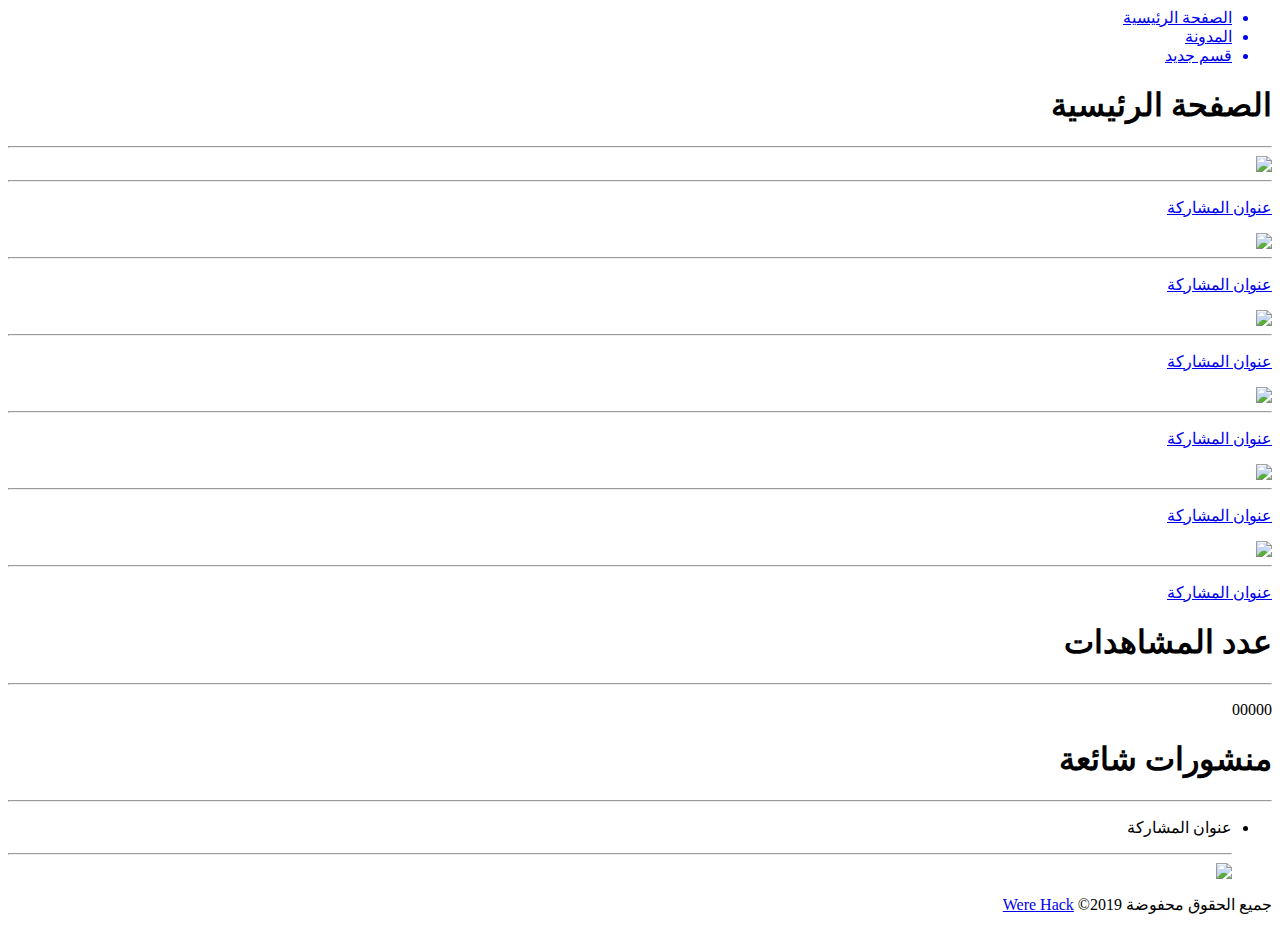
==== index.html @ 82bd42a2 "Update index.html" ====
<!DOCTYP hyml>
<html>
    <head>
        <meta charset="utf8">
        <title>عنوان</title>
        <link href="style.css" rel="stylesheet" >
    </head>
    <body dir="rtl">
        <nav>
            <ul>
                 <a href="index.html"> <li>الصفحة الرئيسية</li></a>
                <a href="blog.html"> <li>المدونة</li></a>
                <a href="#"> <li>قسم جديد</li></a>
            </ul>
        </nav>
        
        <section>
            <h1>الصفحة الرئيسية</h1>
            <hr>
            <div class="div-big">
                <div class="div-small">
                    <a href="m1.html">
                    <img class="img1" src="host.png">
                    <hr>
                    <p>عنوان المشاركة</p>
                        </a>
                
                </div>
                 <div class="div-small">
                    <a href="m1.html">
                    <img class="img1" src="img%206.jpg">
                    <hr>
                    <p>عنوان المشاركة</p>
                        </a>
                </div>
                 <div class="div-small">
                    <a href="m1.html">
                    <img class="img1" src="img%202.jpg">
                    <hr>
                    <p >عنوان المشاركة</p>
                        </a>
                </div>
                 <div class="div-small">
                    <a href="m1.html">
                    <img class="img1" src="img%203.jpg">
                    <hr>
                    <p >عنوان المشاركة</p>
                        </a>
                </div>
                  <div class="div-small">
                    <a href="m1.html">
                    <img class="img1" src="img%203.jpg">
                    <hr>
                    <p >عنوان المشاركة</p>
                        </a>
                </div>
                  <div class="div-small">
                   <a href="m1.html">
                    <img class="img1" src="img5.jpg">
                    <hr>
                    <p >عنوان المشاركة</p>
                        </a>
                </div>
            </div>
        </section>
        <aside class="aside1">
            <h1>عدد المشاهدات</h1>
            <hr class="hr-aside">
            <p class="viwo">00000</p>
        </aside>
        <aside class="aside2">
         <h1>منشورات شائعة</h1>
            <hr class="hr-aside">
            <ul>
               <li>
                <p >عنوان المشاركة</p>
                    <hr class="hr-aside2">
                   <img class="img2" src="img%206.jpg">
                </li>
            </ul>
        </aside>
        <div class="cler"></div>
        <footer>
        <p>جميع الحقوق محفوضة 2019&copy; <a href="https://www.were-hack.tk"><span>Were Hack</span></a> </p>
        </footer>
    </body>
</html>
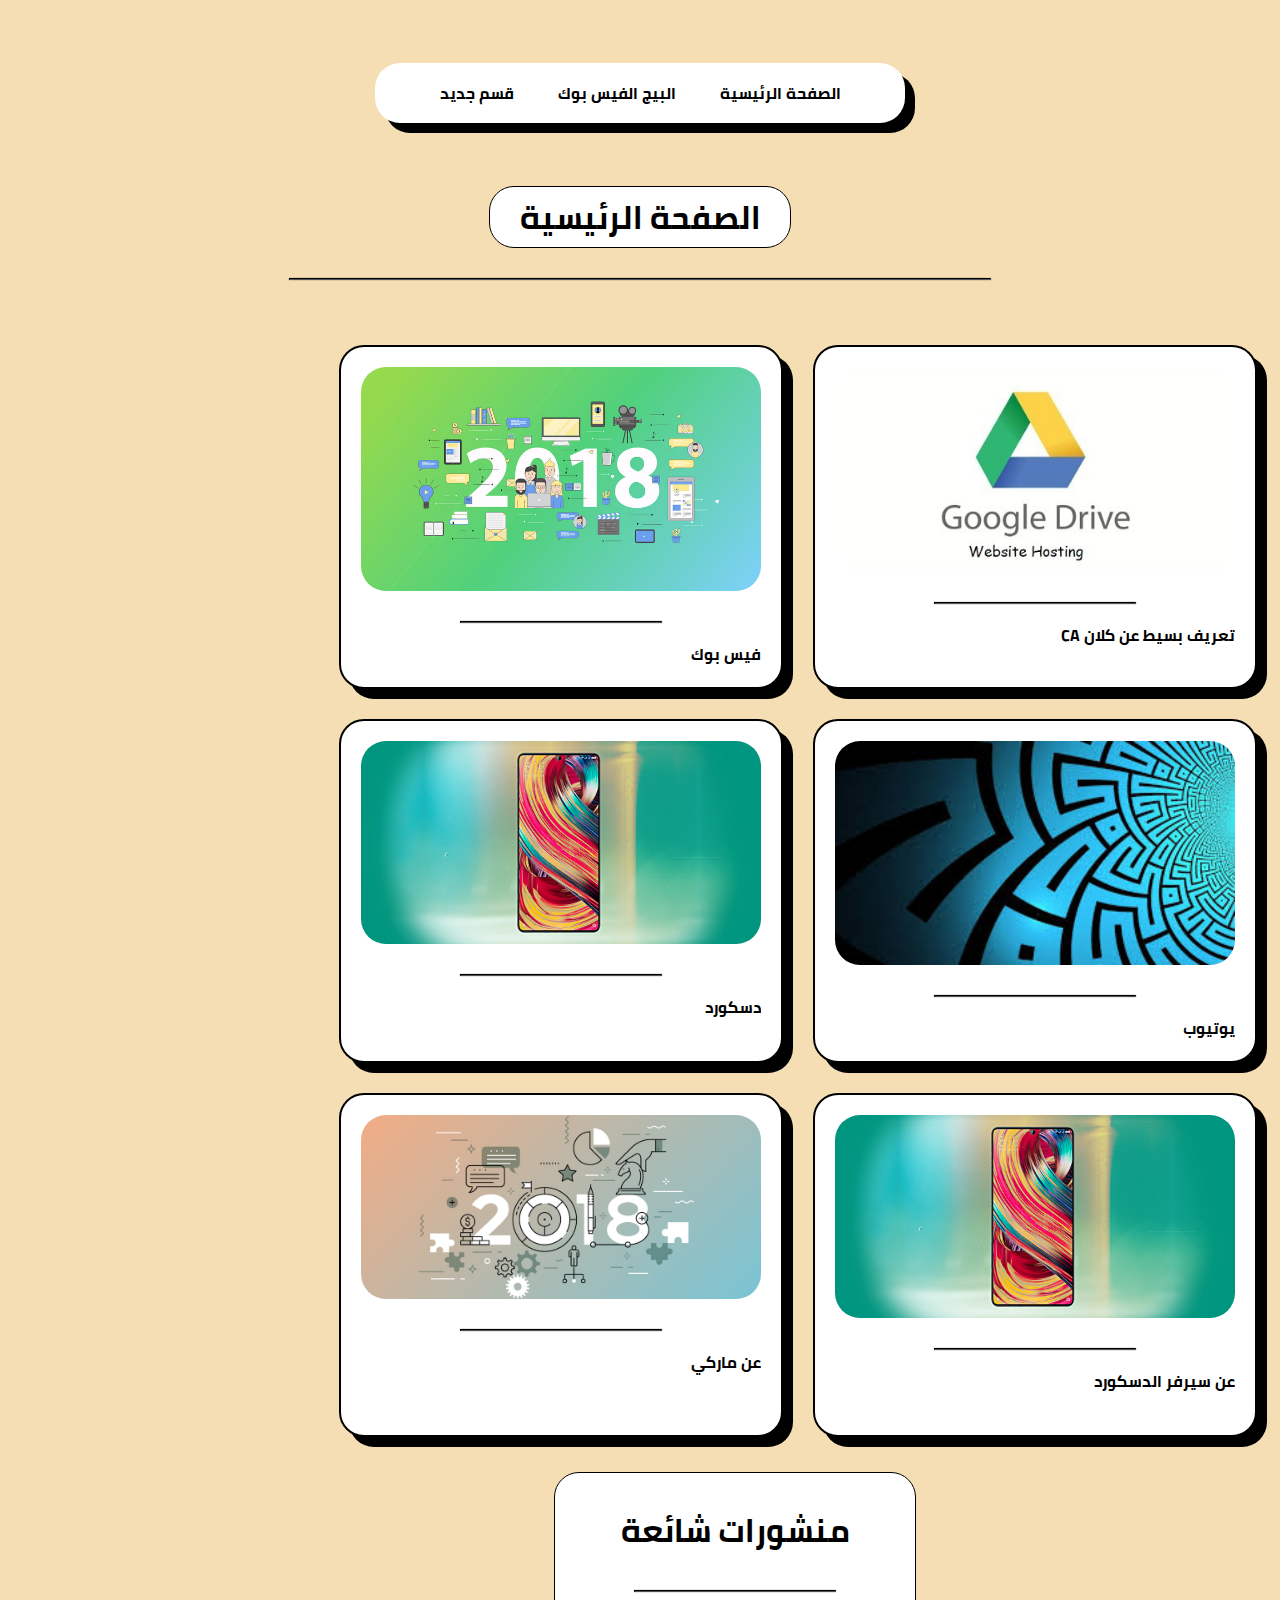
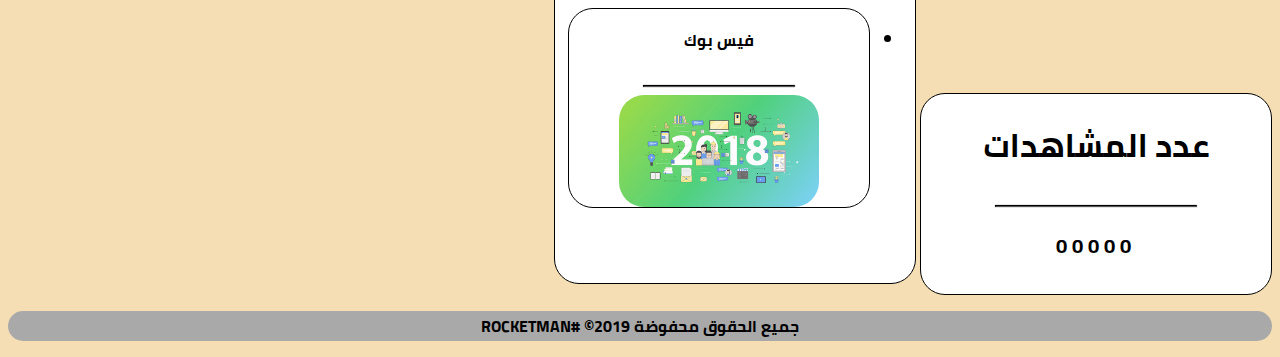
==== commit 67ca8d5a: "Update index.html" ====
--- a/index.html
+++ b/index.html
@@ -10,7 +10,7 @@
         <nav>
             <ul>
                  <a href="index.html"> <li>الصفحة الرئيسية</li></a>
-                <a href="blog.html"> <li>المدونة</li></a>
+                <a href="blog.html"> <li>البيج الفيس بوك</li></a>
                 <a href="#"> <li>قسم جديد</li></a>
             </ul>
         </nav>
@@ -23,7 +23,7 @@
                     <a href="m1.html">
                     <img class="img1" src="host.png">
                     <hr>
-                    <p>عنوان المشاركة</p>
+                    <p>تعريف بسيط عن كلان   CA </p>
                         </a>
                 
                 </div>
@@ -31,35 +31,35 @@
                     <a href="m1.html">
                     <img class="img1" src="img%206.jpg">
                     <hr>
-                    <p>عنوان المشاركة</p>
+                    <p>فيس بوك</p>
                         </a>
                 </div>
                  <div class="div-small">
                     <a href="m1.html">
                     <img class="img1" src="img%202.jpg">
                     <hr>
-                    <p >عنوان المشاركة</p>
+                    <p >يوتيوب</p>
                         </a>
                 </div>
                  <div class="div-small">
                     <a href="m1.html">
                     <img class="img1" src="img%203.jpg">
                     <hr>
-                    <p >عنوان المشاركة</p>
+                    <p >دسكورد</p>
                         </a>
                 </div>
                   <div class="div-small">
                     <a href="m1.html">
                     <img class="img1" src="img%203.jpg">
                     <hr>
-                    <p >عنوان المشاركة</p>
+                    <p >عن سيرفر الدسكورد</p>
                         </a>
                 </div>
                   <div class="div-small">
                    <a href="m1.html">
                     <img class="img1" src="img5.jpg">
                     <hr>
-                    <p >عنوان المشاركة</p>
+                    <p >عن ماركي </p>
                         </a>
                 </div>
             </div>
@@ -74,7 +74,7 @@
             <hr class="hr-aside">
             <ul>
                <li>
-                <p >عنوان المشاركة</p>
+                <p >فيس بوك </p>
                     <hr class="hr-aside2">
                    <img class="img2" src="img%206.jpg">
                 </li>
@@ -82,7 +82,7 @@
         </aside>
         <div class="cler"></div>
         <footer>
-        <p>جميع الحقوق محفوضة 2019&copy; <a href="https://www.were-hack.tk"><span>Were Hack</span></a> </p>
+        <p>جميع الحقوق محفوضة 2019&copy; #ROCKETMAN </p>
         </footer>
     </body>
 </html>
--- a/style.css
+++ b/style.css
@@ -0,0 +1,190 @@
+@font-face {
+    font-family:careo;
+    src: url("fonts/Cairo-Bold.ttf");
+}
+
+
+body {
+    background-color: wheat;
+    font-family: careo;
+    
+    
+}
+
+nav ul a li  {
+    list-style-type: none;
+    display: inline-block;
+    margin-left: 20px;
+    margin-right: 20px;
+    color: black;
+    text-align: center;
+}    
+
+
+nav ul {
+    text-align: center;
+    margin: 5%;
+    background-color:white;
+    min-width: 350px;
+    max-width: 500px;
+    margin-left: auto;
+    margin-right: auto;
+    display: block;
+    border-radius:25px;
+    padding: 15px;
+    box-shadow: 10px 10px #000;
+   transition: 0.5s;
+}
+nav ul:hover{
+    box-shadow: 0px 0px 20px 0px #000;
+}
+
+nav ul a {
+    text-align: center;
+}
+
+section h1 {
+    text-align: center;
+    border:1px solid #000;
+     margin-left: auto;
+    margin-right: auto;
+    display: block;
+    min-width: 250px;
+    max-width: 300px;
+    background-color: white;
+    border-radius: 25px;
+}
+
+section {
+    margin-left: auto;
+    margin-right: auto;
+    display: block;
+   
+}
+
+h1 + hr {
+    border-color: black;
+    width: 700px;
+    margin-top: 30px;
+    box-shadow: 0px 0px 1px 0px black;
+}
+
+.img1 {
+    width: 400px;
+    border-radius: 25px;
+}
+
+.div-small {
+    width: 400px;
+    height: 300px;
+    border-radius: 25px;
+    background-color: white;
+    padding: 20px;
+    border: 2px solid black;
+    margin: 15px;
+    box-shadow: 10px 10px #000;
+    display: inline-block;
+    transition: 0.5s;
+    float:right; 
+    
+}
+.div-small:hover {
+    box-shadow: 0px 5px 0px 0px #000;
+    
+}
+.div-small:active {
+ box-shadow: 0px 0px 0px 0px #000;
+}
+a {
+    text-decoration: none;
+    color: black;
+}
+
+
+hr ,.hr-aside {
+     border-color: black;
+    width: 200px;
+    margin-top: 30px;
+    box-shadow: 0px 0px 1px 0px black;
+}
+
+.aside1 {
+    background-color: white;
+    width: 350px;
+    height: 200px;
+    border:1px solid #000;
+    display: inline-block;
+    border-radius: 25px;
+    text-align: center;
+    margin-top: 20px;
+   
+    
+}
+.viwo {
+    font-size: 20px;
+    letter-spacing: 5px;
+}
+.aside2 {
+    background-color: white;
+    width: 350px;
+    height: 400px;
+    border:1px solid #000;
+    display: inline-block;
+    border-radius: 25px;
+    text-align: center;
+    white-space: nowrap;
+    overflow: hidden;
+    text-overflow: ellipsis;
+    margin-top: 20px;
+   padding: 5px;
+    
+}
+.div-big {
+    margin-top: 50px;
+}
+aside ul li {
+    border:1px solid #000;
+    list-style-position: outside;
+    width: 300px;
+    border-radius: 25px;
+    
+    
+}
+
+.img2 {
+    width: 200px;
+    border-radius: 25px;
+}
+
+.hr-aside2{
+     border-color: black;
+    width: 150px;
+    margin-top: 30px;
+    box-shadow: 0px 0px 1px 0px black;
+}
+
+footer {
+    background-color: darkgray;
+    text-align: center;
+    padding: 0;
+    margin: 0;
+    border-radius: 25px;
+    
+   
+}
+
+
+
+.cler {
+    clear: both;
+}
+
+p {
+    white-space: nowrap;
+    overflow: hidden;
+    text-overflow: ellipsis;
+}
+
+span {
+color: white;
+}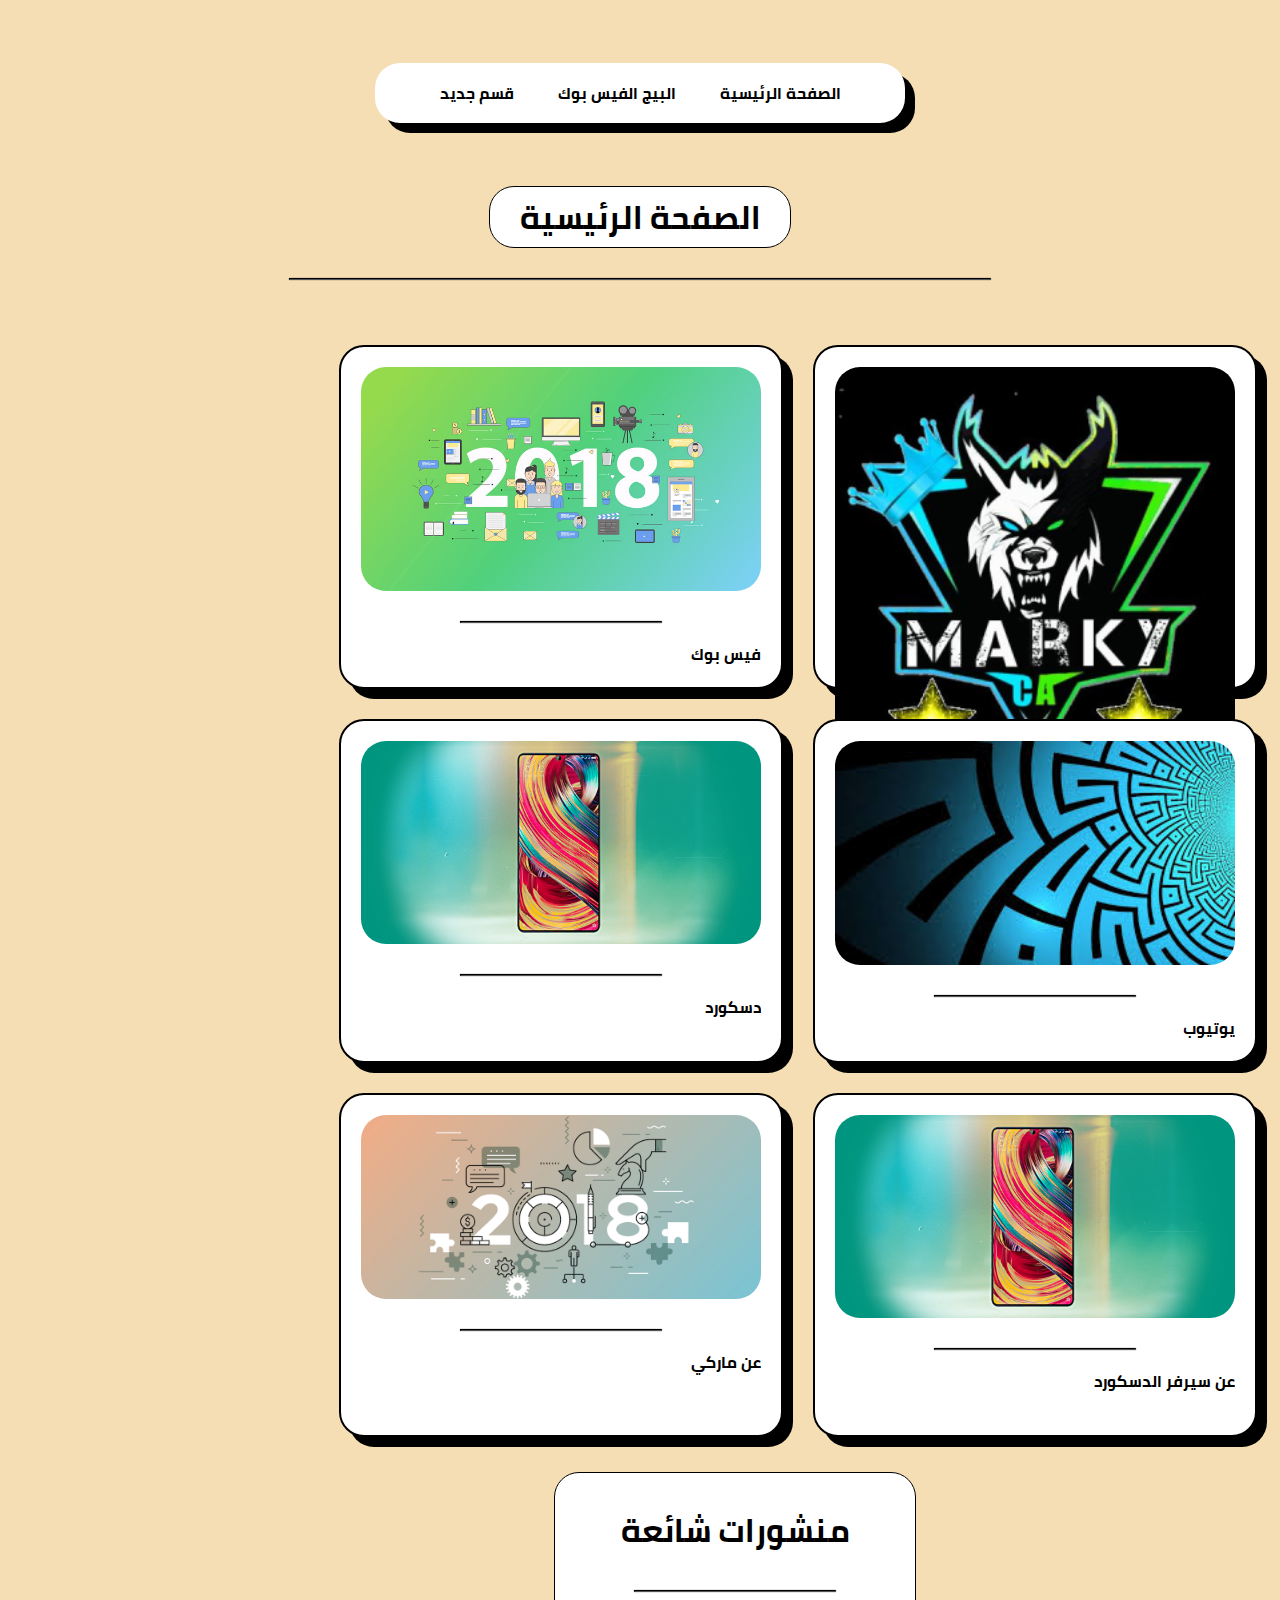
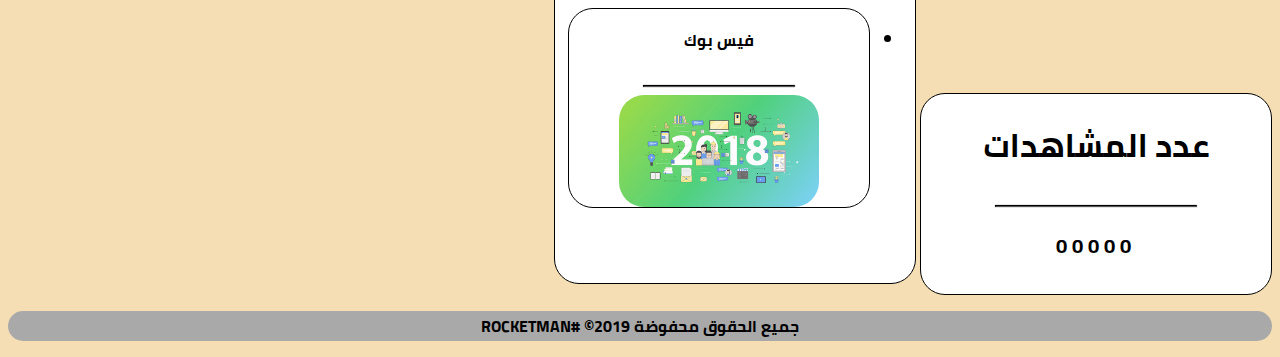
==== commit d1ffc415: "Update index.html" ====
--- a/index.html
+++ b/index.html
@@ -3,7 +3,7 @@
 <html>
     <head>
         <meta charset="utf8">
-        <title>عنوان</title>
+        <title>Marky CA Gaming</title>
         <link href="style.css" rel="stylesheet" >
     </head>
     <body dir="rtl">
@@ -28,7 +28,7 @@
                 
                 </div>
                  <div class="div-small">
-                    <a href="m1.html">
+                    <a href="m2.html">
                     <img class="img1" src="img%206.jpg">
                     <hr>
                     <p>فيس بوك</p>
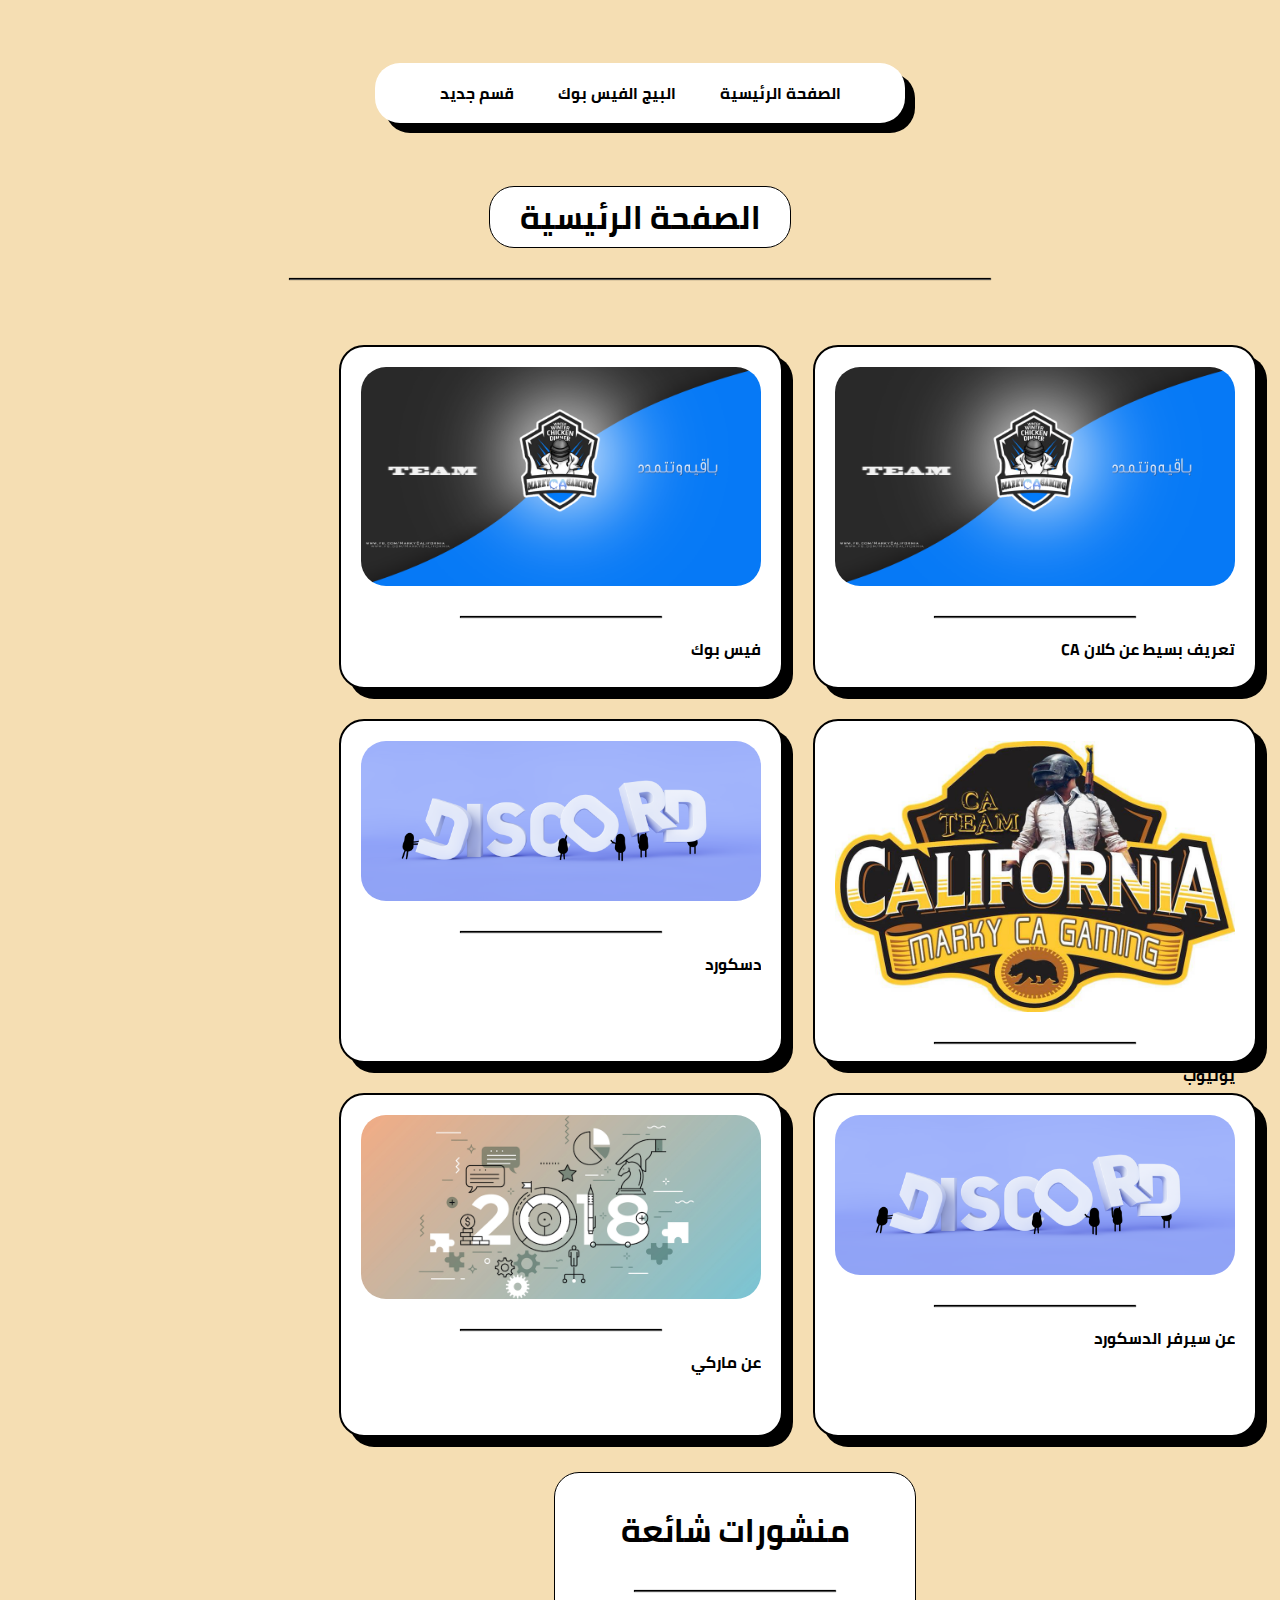
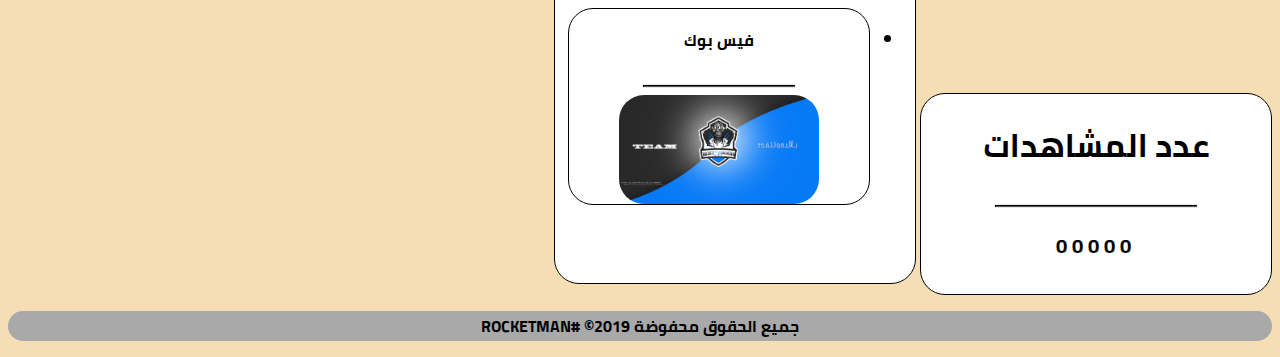
==== commit 5045ffc4: "Update index.html" ====
--- a/index.html
+++ b/index.html
@@ -11,7 +11,7 @@
             <ul>
                  <a href="index.html"> <li>الصفحة الرئيسية</li></a>
                 <a href="blog.html"> <li>البيج الفيس بوك</li></a>
-                <a href="#"> <li>قسم جديد</li></a>
+                <a href="https://www.youtube.com/channel/UCHYS-JonWxpCRHR940MrH5w"> <li>قسم جديد</li></a>
             </ul>
         </nav>
         
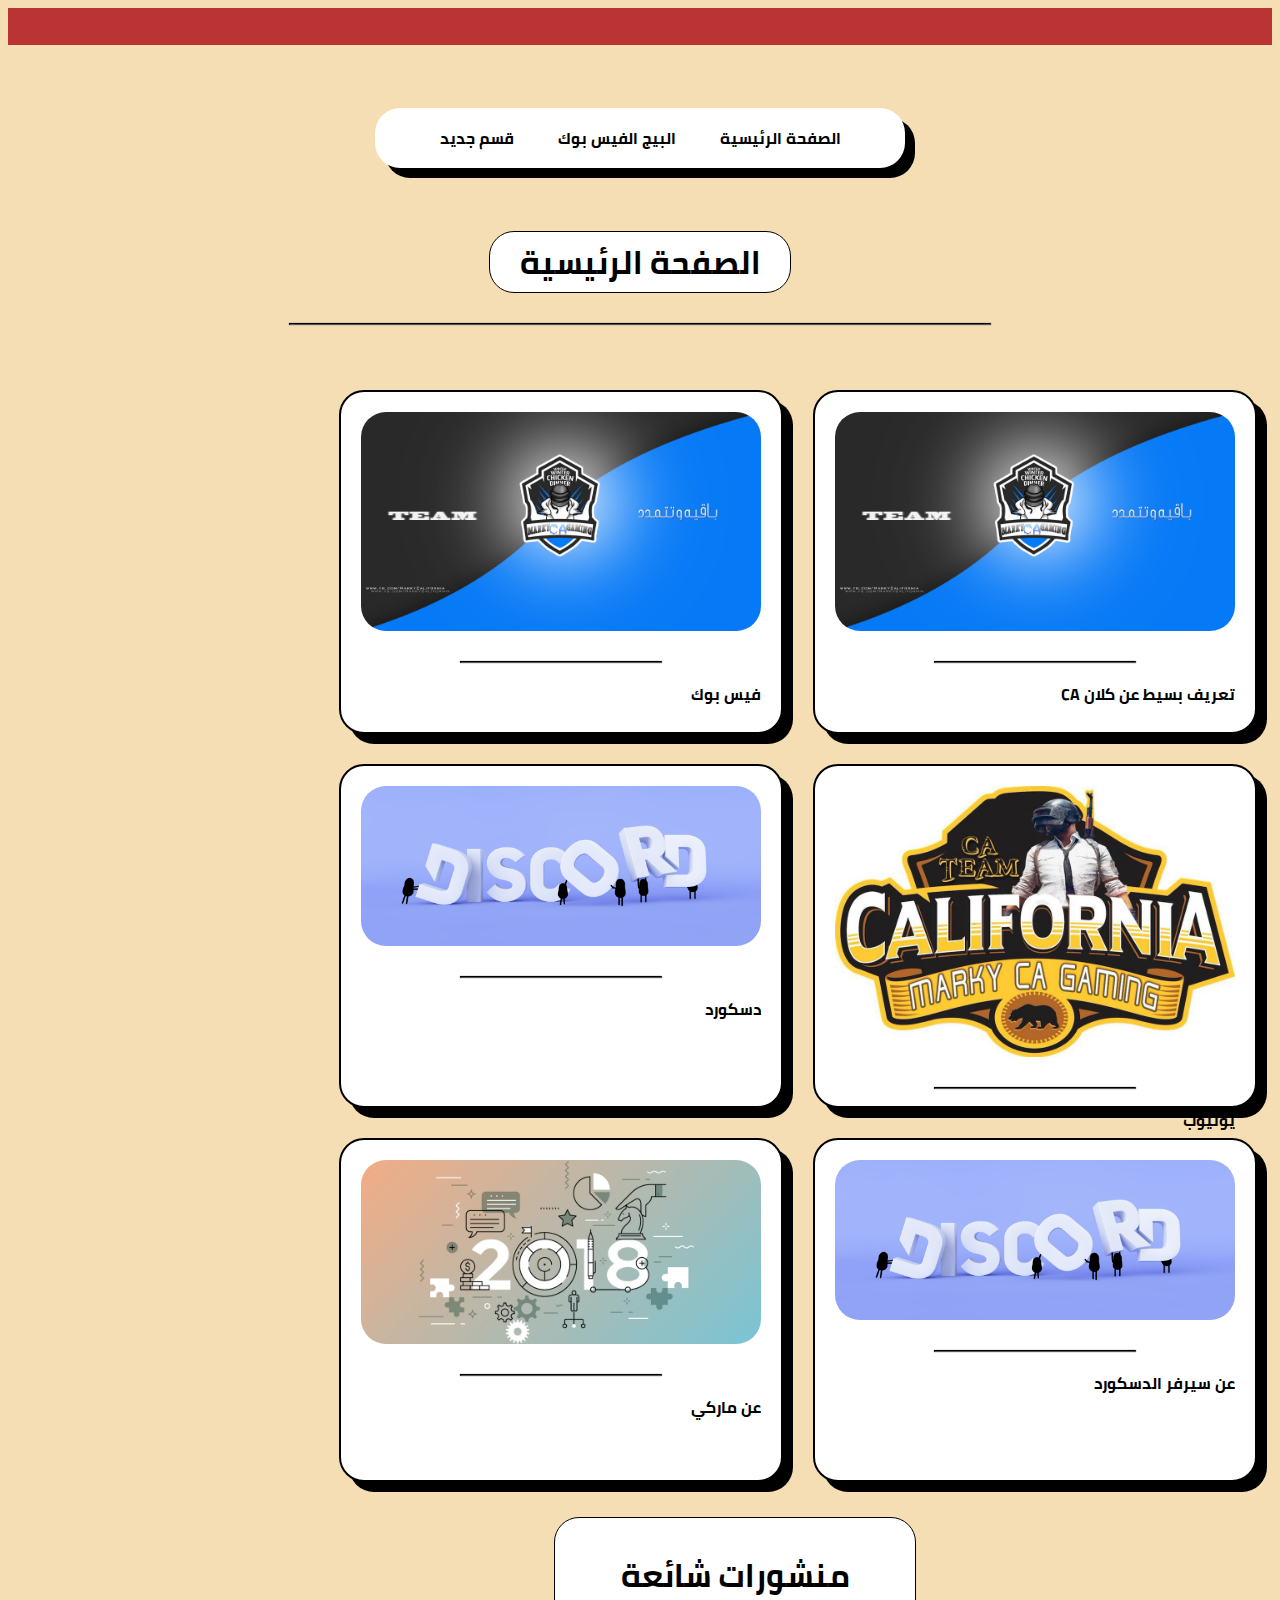
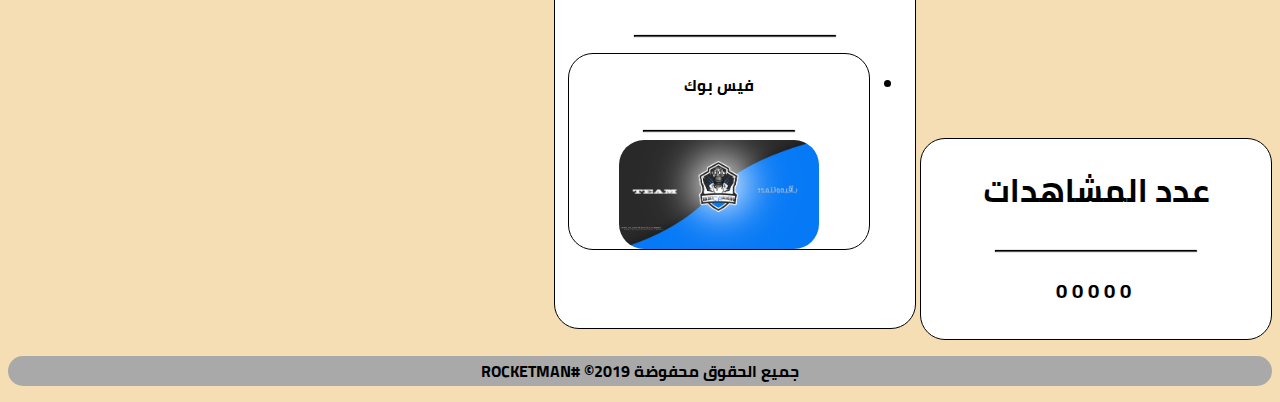
==== commit 61ce3a01: "Update index.html" ====
--- a/index.html
+++ b/index.html
@@ -5,6 +5,13 @@
         <meta charset="utf8">
         <title>Marky CA Gaming</title>
         <link href="style.css" rel="stylesheet" >
+<div align="center">
+ <marquee behavior="alternate" bgcolor="#bb3434" direction="left" height:="" 
+ loop="7" scrollamount="1" scrolldelay="2" width="100%">
+ <span style="font-size: 20px;color:#FFFFFF">
+ New Website For Marky CA Gaming</span></marquee>
+</div>
+
     </head>
     <body dir="rtl">
         <nav>
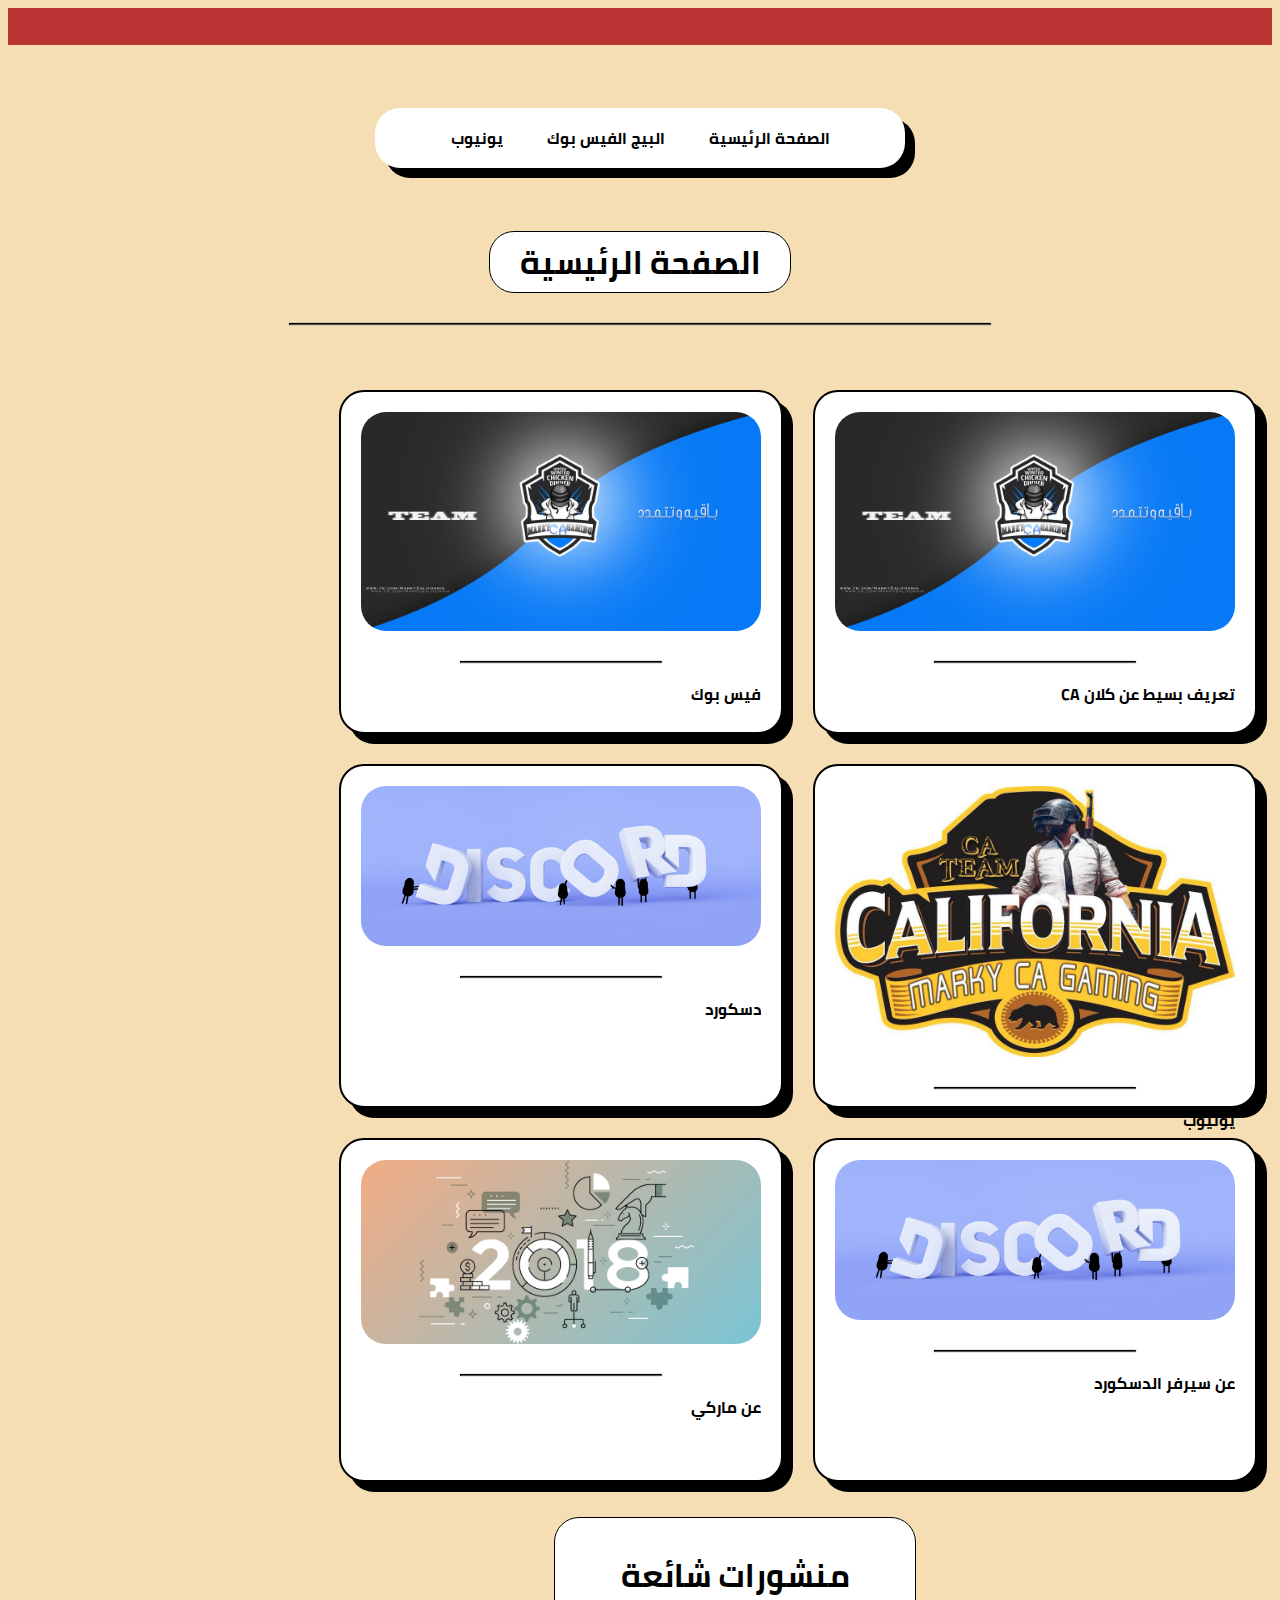
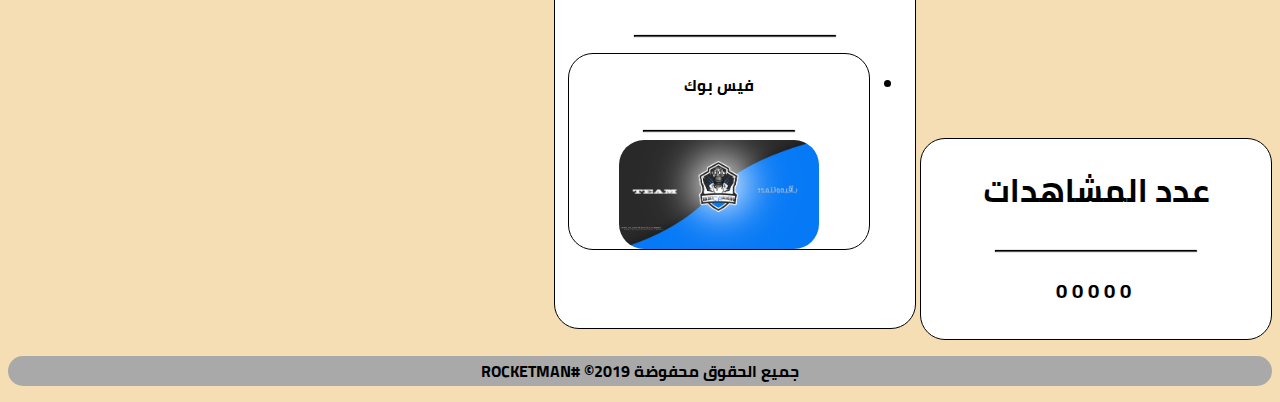
==== commit 60d28c2d: "Update index.html" ====
--- a/index.html
+++ b/index.html
@@ -18,7 +18,7 @@
             <ul>
                  <a href="index.html"> <li>الصفحة الرئيسية</li></a>
                 <a href="blog.html"> <li>البيج الفيس بوك</li></a>
-                <a href="https://www.youtube.com/channel/UCHYS-JonWxpCRHR940MrH5w"> <li>قسم جديد</li></a>
+                <a href="https://www.youtube.com/channel/UCHYS-JonWxpCRHR940MrH5w"> <li>يونيوب</li></a>
             </ul>
         </nav>
         
@@ -42,28 +42,28 @@
                         </a>
                 </div>
                  <div class="div-small">
-                    <a href="m1.html">
+                    <a href="m3.html">
                     <img class="img1" src="img%202.jpg">
                     <hr>
                     <p >يوتيوب</p>
                         </a>
                 </div>
                  <div class="div-small">
-                    <a href="m1.html">
+                    <a href="m4.html">
                     <img class="img1" src="img%203.jpg">
                     <hr>
                     <p >دسكورد</p>
                         </a>
                 </div>
                   <div class="div-small">
-                    <a href="m1.html">
+                    <a href="m5.html">
                     <img class="img1" src="img%203.jpg">
                     <hr>
                     <p >عن سيرفر الدسكورد</p>
                         </a>
                 </div>
                   <div class="div-small">
-                   <a href="m1.html">
+                   <a href="m6.html">
                     <img class="img1" src="img5.jpg">
                     <hr>
                     <p >عن ماركي </p>
